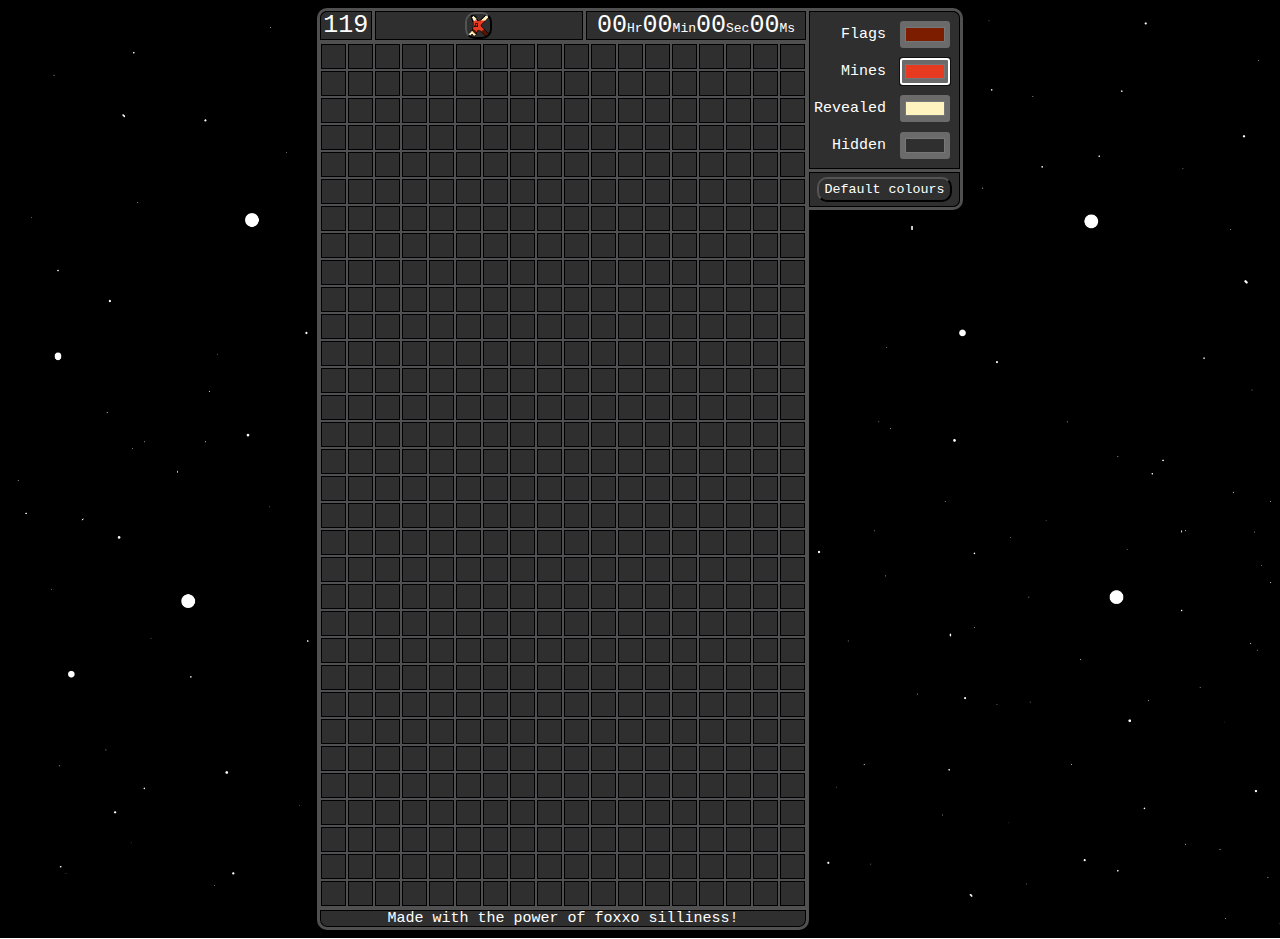
==== minesweeper/index.html @ 4b39a1a1 "Update index.html" ====
<!DOCTYPE html>
<head>
  <meta name="viewport" content="height=97vh, initial-scale=1.0" />
  <link rel="icon" type="image/png" sizes="32x32" href="favicon-32.png" />
  <link rel="icon" type="image/png" sizes="16x16" href="favicon-16.png" />
  <link rel="icon" type="image/png" sizes="192x192" href="favicon-192.png" />
  <link
    rel="apple-touch-icon"
    type="image/png"
    sizes="180x180"
    href="apple-touch-icon-180.png"
  />
  <link
    rel="apple-touch-icon"
    type="image/png"
    sizes="167x167"
    href="apple-touch-icon-167.png"
  />
  <title>Minesweeper - Kep Edition</title>
  <script
    src="./mines.js"
    type="text/javascript"
    charset="utf-8"
    defer
  ></script>
  <script
    src="./colours.js"
    type="text/javascript"
    charset="utf-8"
    defer
  ></script>
  <style>
    row {
      display: block;
    }
    cell {
      width: 27px;
      height: 27px;
      display: inline-block;
      border: 1px solid #505052;
      vertical-align: top;
      box-sizing: border-box;
      text-align: center;
      font-family: monospace;
      font-size: 13pt;
      font-weight: 600;
      line-height: 26px;
      box-shadow: 0px 0px 0px 1px black inset;
    }
    .flag {
      background: #7c1d00;
      box-shadow: inset 0 0 0 1px black, inset 0 0 0 3px rgba(0, 0, 0, 0.2);
    }
    .revealed {
      background: #fff3c0;
      color: #370d00;
      box-shadow: inset 0 0 0 1px black, inset 0 0 0 3px rgba(0, 0, 0, 0.2);
    }
    .unflagged-mine {
      background: #e63a21;
      box-shadow: inset 0 0 0 1px black, inset 0 0 0 3px rgba(0, 0, 0, 0.3);
    }
  </style>
</head>
<body>
  <div class="main-container">
    <div class="gamefield_container">
      <div class="gamefield">
        <div class="info-utils">
          <div id="flags">
            <span id="num_flags"></span>
          </div>
          <div id="middle-space">
            <button id="reset"></button>
          </div>
          <div id="time">
            <span class="digit" id="hr">00</span>
            <span class="txt">Hr</span>
            <span class="digit" id="min">00</span>
            <span class="txt">Min</span>
            <span class="digit" id="sec">00</span>
            <span class="txt">Sec</span>
            <span class="digit" id="ms">00</span>
            <span class="txt">Ms</span>
          </div>
        </div>
      </div>
      <div id="message"><p1>Made with the power of foxxo silliness!</p1></div>
    </div>
    <div class="colours">
      <div class="colour-pickers">
        <div id="flag-picker">
          Flags <input type="color" id="flag_colour" value="#7c1d00" />
        </div>
        <div id="mine-picker">
          Mines <input type="color" id="mine_colour" value="#e63a21" />
        </div>
        <div id="revealed-picker">
          Revealed
          <input type="color" id="revealed_colour" value="#fff3c0" />
        </div>
        <div id="unrevealed-picker">
          Hidden
          <input type="color" id="unrevealed_colour" value="#2f2f2f" />
        </div>
      </div>
      <div id="default">
        <button onclick="defaultColours()" id="default-colours">
          Default colours
        </button>
      </div>
    </div>
  </div>
  <div id="stats" class="modal">
    <div class="modal-content">
      <span class="close">&times;</span>
      <p id="end-time"></p>
      <p id="click-efficiency"></p>
    </div>
  </div>
  <style>
    body {
      background-image: url("./space.png");
      background-size: cover;
    }
    .main-container {
      display: flex;
      flex-direction: row;
      justify-content: center;
    }
    .gamefield_container {
      display: flex;
      flex-direction: column;
    }
    .gamefield {
      border: 3px solid #505050;
      background: #2f2f2f;
      user-select: none;
      display: inline-block;
      -webkit-border-radius: 10px 0px 0px 0px;
      -moz-border-radius: 10px 0px 0px 0px;
      border-radius: 10px 0px 0px 0px;
    }
    .colours {
      display: flex;
      flex-direction: column;
      justify-content: center;
      width: auto;
      height: fit-content;
      background-color: #2f2f2f;
      border-bottom: 3px solid #505050;
      border-top: 3px solid #505050;
      border-right: 3px solid #505050;
      -webkit-border-radius: 0px 10px 10px 0px;
      -moz-border-radius: 0px 10px 10px 0px;
      border-radius: 0px 10px 10px 0px;
    }
    .colour-pickers {
      box-shadow: 0px 0px 0px 1px black inset;
      display: flex;
      flex-direction: column;
      align-items: end;
      align-content: space-evenly;
      padding: 5px;
      color: #ffffff;
      font-family: monospace;
      font-size: 15px;
      -webkit-border-radius: 0px 7px 0px 0px;
      -moz-border-radius: 0px 7px 0px 0px;
      border-radius: 0px 7px 0px 0px;
    }

    input[type="color"] {
      color-scheme: dark;
      cursor: pointer;
      margin: 5px;
      vertical-align: sub;
    }

    .info-utils {
      display: flex;
      justify-content: center;
      align-items: center;
      color: #ffffff;
    }
    #time {
      min-width: 210px;
      width: 40%;
      display: flex;
      justify-content: center;
      align-items: baseline;
      padding-left: 5px;
      padding-right: 5px;
      background-color: #2f2f2f;
      border-left: 3px solid #505050;
      border-bottom: 3px solid #505050;
      box-shadow: 0px 0px 0px 1px black inset;
    }
    .txt {
      font-family: monospace;
    }
    .digit {
      font-family: monospace;
      font-size: 25px;
    }
    #flags {
      min-width: 40px;
      width: 10%;
      display: flex;
      justify-content: center;
      align-items: center;
      background-color: #2f2f2f;
      border-bottom: 3px solid #505050;
      padding-left: 5px;
      padding-right: 5px;
      box-shadow: 0px 0px 0px 1px black inset;
      -webkit-border-top-left-radius: 7px;
      -moz-border-top-left-radius: 7px;
      border-top-left-radius: 7px;
    }
    #num_flags {
      font-family: monospace;
      font-size: 25px;
    }
    #middle-space {
      min-width: 31px;
      width: 50%;
      display: flex;
      justify-content: center;
      justify-content: space-evenly;
      align-items: center;
      background-color: #2f2f2f;
      border-left: 3px solid #505050;
      border-bottom: 3px solid #505050;
      box-shadow: 0px 0px 0px 1px black inset;
    }
    #default {
      box-shadow: 0px 0px 0px 1px black inset;
      display: flex;
      border-top: 3px solid #505050;
      justify-content: center;
      -webkit-border-radius: 0px 0px 7px 0px;
      -moz-border-radius: 0px 0px 7px 0px;
      border-radius: 0px 0px 7px 0px;
    }
    #default-colours {
      background-color: #2f2f2f;
      color: #ffffff;
      font-family: monospace;
      padding-top: 3px;
      padding-bottom: 3px;
      cursor: pointer;
      margin: 5px;
      border-radius: 10px;
    }
    #default-colours:hover {
      background-color: #424242;
    }
    #reset {
      height: 27px;
      width: 27px;
      background: url(favicon-32.png);
      background-repeat: no-repeat;
      background-size: contain;
      cursor: pointer;
      margin-top: 1px;
      margin-bottom: 1px;
      border-radius: 10px;
    }
    #reset:hover {
      background-color: #424242;
    }
    #message {
      width: auto;
      color: #ffffff;
      font-family: monospace;
      font-size: 15px;
      box-shadow: 0px 0px 0px 1px black inset;
      border: 3px solid #505050;
      border-top: none;
      background-color: #2f2f2f;
      text-align: center;
      -webkit-border-radius: 0px 0px 10px 10px;
      -moz-border-radius: 0px 0px 10px 10px;
      border-radius: 0px 0px 10px 10px;
    }
    .modal {
      display: none;
      position: fixed;
      z-index: 1;
      left: 0;
      top: 0;
      width: 100%;
      height: 100%;
      background-color: rgb(0, 0, 0);
      background-color: rgba(0, 0, 0, 0.4);
    }
    .modal-content {
      background-color: #414141;
      color: #fff3c0;
      margin: 20% auto;
      padding: 20px;
      border: 1px solid #ffffff;
      width: 30%;
      font-family: monospace;
      font-size: 25px;
    }
    .close {
      color: #ffffff;
      float: right;
      font-size: 28px;
      font-weight: bold;
    }
    .close:hover,
    .close:focus {
      color: black;
      text-decoration: none;
      cursor: pointer;
    }
  </style>
</body>
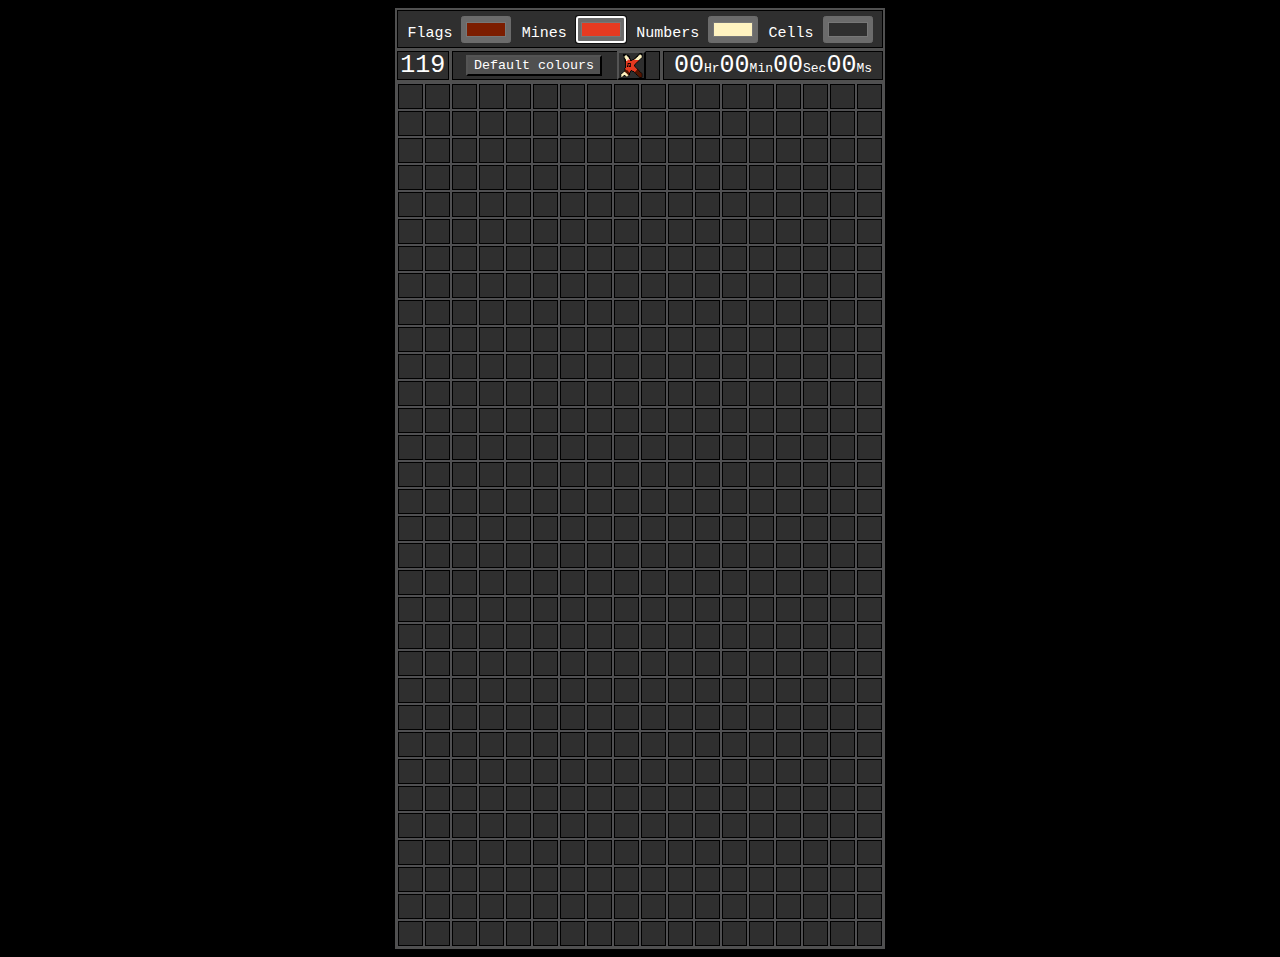
==== commit 1b56e9d0: "Add files via upload" ====
--- a/minesweeper/index.html
+++ b/minesweeper/index.html
@@ -1,6 +1,5 @@
 <!DOCTYPE html>
 <head>
-  <meta name="viewport" content="height=97vh, initial-scale=1.0" />
   <link rel="icon" type="image/png" sizes="32x32" href="favicon-32.png" />
   <link rel="icon" type="image/png" sizes="16x16" href="favicon-16.png" />
   <link rel="icon" type="image/png" sizes="192x192" href="favicon-192.png" />
@@ -47,6 +46,9 @@
       line-height: 26px;
       box-shadow: 0px 0px 0px 1px black inset;
     }
+    .gamefield {
+      background: #2f2f2f;
+    }
     .flag {
       background: #7c1d00;
       box-shadow: inset 0 0 0 1px black, inset 0 0 0 3px rgba(0, 0, 0, 0.2);
@@ -63,31 +65,8 @@
   </style>
 </head>
 <body>
-  <div class="main-container">
-    <div class="gamefield_container">
-      <div class="gamefield">
-        <div class="info-utils">
-          <div id="flags">
-            <span id="num_flags"></span>
-          </div>
-          <div id="middle-space">
-            <button id="reset"></button>
-          </div>
-          <div id="time">
-            <span class="digit" id="hr">00</span>
-            <span class="txt">Hr</span>
-            <span class="digit" id="min">00</span>
-            <span class="txt">Min</span>
-            <span class="digit" id="sec">00</span>
-            <span class="txt">Sec</span>
-            <span class="digit" id="ms">00</span>
-            <span class="txt">Ms</span>
-          </div>
-        </div>
-      </div>
-      <div id="message"><p1>Made with the power of foxxo silliness!</p1></div>
-    </div>
-    <div class="colours">
+  <div class="gamefield_container">
+    <div class="gamefield">
       <div class="colour-pickers">
         <div id="flag-picker">
           Flags <input type="color" id="flag_colour" value="#7c1d00" />
@@ -96,18 +75,34 @@
           Mines <input type="color" id="mine_colour" value="#e63a21" />
         </div>
         <div id="revealed-picker">
-          Revealed
+          Numbers
           <input type="color" id="revealed_colour" value="#fff3c0" />
         </div>
         <div id="unrevealed-picker">
-          Hidden
+          Cells
           <input type="color" id="unrevealed_colour" value="#2f2f2f" />
         </div>
       </div>
-      <div id="default">
-        <button onclick="defaultColours()" id="default-colours">
-          Default colours
-        </button>
+      <div class="info-utils">
+        <div id="flags">
+          <span id="num_flags"></span>
+        </div>
+        <div id="middle-space">
+          <button onclick="defaultColours()" id="default-colours">
+            Default colours
+          </button>
+          <button onclick="reset_game()" id="reset"></button>
+        </div>
+        <div id="time">
+          <span class="digit" id="hr">00</span>
+          <span class="txt">Hr</span>
+          <span class="digit" id="min">00</span>
+          <span class="txt">Min</span>
+          <span class="digit" id="sec">00</span>
+          <span class="txt">Sec</span>
+          <span class="digit" id="ms">00</span>
+          <span class="txt">Ms</span>
+        </div>
       </div>
     </div>
   </div>
@@ -120,61 +115,35 @@
   </div>
   <style>
     body {
-      background-image: url("./space.png");
-      background-size: cover;
-    }
-    .main-container {
-      display: flex;
-      flex-direction: row;
-      justify-content: center;
+      background-color: #000000;
     }
     .gamefield_container {
       display: flex;
+      justify-content: center;
+      align-items: center;
       flex-direction: column;
     }
     .gamefield {
-      border: 3px solid #505050;
-      background: #2f2f2f;
-      user-select: none;
+      border: 2px solid #505050;
       display: inline-block;
-      -webkit-border-radius: 10px 0px 0px 0px;
-      -moz-border-radius: 10px 0px 0px 0px;
-      border-radius: 10px 0px 0px 0px;
-    }
-    .colours {
-      display: flex;
-      flex-direction: column;
-      justify-content: center;
+    }
+    .colour-pickers {
+      height: 38px;
       width: auto;
-      height: fit-content;
-      background-color: #2f2f2f;
-      border-bottom: 3px solid #505050;
-      border-top: 3px solid #505050;
-      border-right: 3px solid #505050;
-      -webkit-border-radius: 0px 10px 10px 0px;
-      -moz-border-radius: 0px 10px 10px 0px;
-      border-radius: 0px 10px 10px 0px;
-    }
-    .colour-pickers {
-      box-shadow: 0px 0px 0px 1px black inset;
-      display: flex;
-      flex-direction: column;
-      align-items: end;
-      align-content: space-evenly;
-      padding: 5px;
+      display: flex;
+      justify-content: center;
+      justify-content: space-evenly;
+      align-items: center;
+      background-color: #2f2f2f;
+      border-bottom: 3px solid #505050;
+      box-shadow: 0px 0px 0px 1px black inset;
       color: #ffffff;
       font-family: monospace;
       font-size: 15px;
-      -webkit-border-radius: 0px 7px 0px 0px;
-      -moz-border-radius: 0px 7px 0px 0px;
-      border-radius: 0px 7px 0px 0px;
     }
 
     input[type="color"] {
       color-scheme: dark;
-      cursor: pointer;
-      margin: 5px;
-      vertical-align: sub;
     }
 
     .info-utils {
@@ -214,9 +183,6 @@
       padding-left: 5px;
       padding-right: 5px;
       box-shadow: 0px 0px 0px 1px black inset;
-      -webkit-border-top-left-radius: 7px;
-      -moz-border-top-left-radius: 7px;
-      border-top-left-radius: 7px;
     }
     #num_flags {
       font-family: monospace;
@@ -234,55 +200,17 @@
       border-bottom: 3px solid #505050;
       box-shadow: 0px 0px 0px 1px black inset;
     }
-    #default {
-      box-shadow: 0px 0px 0px 1px black inset;
-      display: flex;
-      border-top: 3px solid #505050;
-      justify-content: center;
-      -webkit-border-radius: 0px 0px 7px 0px;
-      -moz-border-radius: 0px 0px 7px 0px;
-      border-radius: 0px 0px 7px 0px;
-    }
     #default-colours {
-      background-color: #2f2f2f;
-      color: #ffffff;
-      font-family: monospace;
-      padding-top: 3px;
-      padding-bottom: 3px;
-      cursor: pointer;
-      margin: 5px;
-      border-radius: 10px;
-    }
-    #default-colours:hover {
-      background-color: #424242;
+      background-color: #505050;
+      color: #ffffff;
+      font-family: monospace;
     }
     #reset {
-      height: 27px;
-      width: 27px;
+      height: 29px;
+      width: 29px;
       background: url(favicon-32.png);
       background-repeat: no-repeat;
       background-size: contain;
-      cursor: pointer;
-      margin-top: 1px;
-      margin-bottom: 1px;
-      border-radius: 10px;
-    }
-    #reset:hover {
-      background-color: #424242;
-    }
-    #message {
-      width: auto;
-      color: #ffffff;
-      font-family: monospace;
-      font-size: 15px;
-      box-shadow: 0px 0px 0px 1px black inset;
-      border: 3px solid #505050;
-      border-top: none;
-      background-color: #2f2f2f;
-      text-align: center;
-      -webkit-border-radius: 0px 0px 10px 10px;
-      -moz-border-radius: 0px 0px 10px 10px;
-      border-radius: 0px 0px 10px 10px;
     }
     .modal {
       display: none;
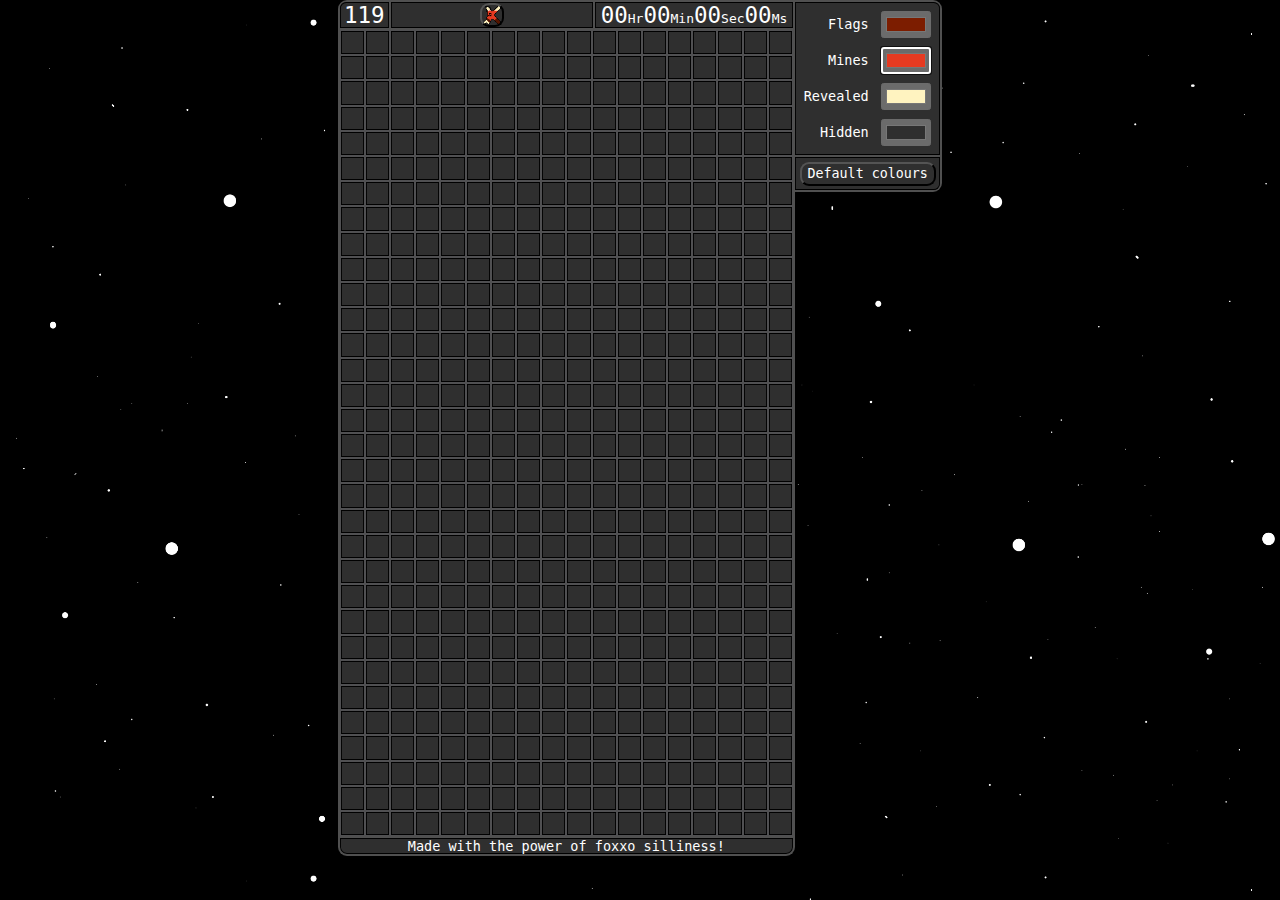
==== commit 11bb1fa3: "Add files via upload" ====
--- a/minesweeper/index.html
+++ b/minesweeper/index.html
@@ -1,5 +1,6 @@
 <!DOCTYPE html>
 <head>
+  <meta name="viewport" content="height=97vh, initial-scale=1.0" />
   <link rel="icon" type="image/png" sizes="32x32" href="favicon-32.png" />
   <link rel="icon" type="image/png" sizes="16x16" href="favicon-16.png" />
   <link rel="icon" type="image/png" sizes="192x192" href="favicon-192.png" />
@@ -33,40 +34,60 @@
       display: block;
     }
     cell {
-      width: 27px;
-      height: 27px;
+      width: 2.8vh;
+      height: 2.8vh;
       display: inline-block;
-      border: 1px solid #505052;
+      border: 0.1vh solid #505052;
       vertical-align: top;
       box-sizing: border-box;
       text-align: center;
       font-family: monospace;
       font-size: 13pt;
       font-weight: 600;
-      line-height: 26px;
-      box-shadow: 0px 0px 0px 1px black inset;
-    }
-    .gamefield {
-      background: #2f2f2f;
+      line-height: 2.6vh;
+      box-shadow: 0vh 0vh 0vh 0.1vh black inset;
     }
     .flag {
       background: #7c1d00;
-      box-shadow: inset 0 0 0 1px black, inset 0 0 0 3px rgba(0, 0, 0, 0.2);
+      box-shadow: inset 0 0 0 0.1vh black, inset 0 0 0 0.3vh rgba(0, 0, 0, 0.2);
     }
     .revealed {
       background: #fff3c0;
       color: #370d00;
-      box-shadow: inset 0 0 0 1px black, inset 0 0 0 3px rgba(0, 0, 0, 0.2);
+      box-shadow: inset 0 0 0 0.1vh black, inset 0 0 0 0.3vh rgba(0, 0, 0, 0.2);
     }
     .unflagged-mine {
       background: #e63a21;
-      box-shadow: inset 0 0 0 1px black, inset 0 0 0 3px rgba(0, 0, 0, 0.3);
+      box-shadow: inset 0 0 0 0.1vh black, inset 0 0 0 0.3vh rgba(0, 0, 0, 0.3);
     }
   </style>
 </head>
 <body>
-  <div class="gamefield_container">
-    <div class="gamefield">
+  <div class="main-container">
+    <div class="gamefield_container">
+      <div class="gamefield">
+        <div class="info-utils">
+          <div id="flags">
+            <span id="num_flags"></span>
+          </div>
+          <div id="middle-space">
+            <button id="reset"></button>
+          </div>
+          <div id="time">
+            <span class="digit" id="hr">00</span>
+            <span class="txt">Hr</span>
+            <span class="digit" id="min">00</span>
+            <span class="txt">Min</span>
+            <span class="digit" id="sec">00</span>
+            <span class="txt">Sec</span>
+            <span class="digit" id="ms">00</span>
+            <span class="txt">Ms</span>
+          </div>
+        </div>
+      </div>
+      <div id="message"><p1>Made with the power of foxxo silliness!</p1></div>
+    </div>
+    <div class="colours">
       <div class="colour-pickers">
         <div id="flag-picker">
           Flags <input type="color" id="flag_colour" value="#7c1d00" />
@@ -75,34 +96,18 @@
           Mines <input type="color" id="mine_colour" value="#e63a21" />
         </div>
         <div id="revealed-picker">
-          Numbers
+          Revealed
           <input type="color" id="revealed_colour" value="#fff3c0" />
         </div>
         <div id="unrevealed-picker">
-          Cells
+          Hidden
           <input type="color" id="unrevealed_colour" value="#2f2f2f" />
         </div>
       </div>
-      <div class="info-utils">
-        <div id="flags">
-          <span id="num_flags"></span>
-        </div>
-        <div id="middle-space">
-          <button onclick="defaultColours()" id="default-colours">
-            Default colours
-          </button>
-          <button onclick="reset_game()" id="reset"></button>
-        </div>
-        <div id="time">
-          <span class="digit" id="hr">00</span>
-          <span class="txt">Hr</span>
-          <span class="digit" id="min">00</span>
-          <span class="txt">Min</span>
-          <span class="digit" id="sec">00</span>
-          <span class="txt">Sec</span>
-          <span class="digit" id="ms">00</span>
-          <span class="txt">Ms</span>
-        </div>
+      <div id="default">
+        <button onclick="defaultColours()" id="default-colours">
+          Default colours
+        </button>
       </div>
     </div>
   </div>
@@ -115,35 +120,65 @@
   </div>
   <style>
     body {
-      background-color: #000000;
+      width: 100%;
+      height: 100%;
+      overflow: hidden;
+      margin: 0;
+      background-image: url("./space.png");
+      background-size: cover;
+    }
+    .main-container {
+      display: flex;
+      flex-direction: row;
+      justify-content: center;
     }
     .gamefield_container {
       display: flex;
-      justify-content: center;
-      align-items: center;
       flex-direction: column;
     }
     .gamefield {
-      border: 2px solid #505050;
+      border: 0.3vh solid #505050;
+      background: #2f2f2f;
+      user-select: none;
       display: inline-block;
+      -webkit-border-radius: 1vh 0vh 0vh 0vh;
+      -moz-border-radius: 1vh 0vh 0vh 0vh;
+      border-radius: 1vh 0vh 0vh 0vh;
+    }
+    .colours {
+      display: flex;
+      flex-direction: column;
+      justify-content: center;
+      width: auto;
+      height: fit-content;
+      background-color: #2f2f2f;
+      border-bottom: 0.3vh solid #505050;
+      border-top: 0.3vh solid #505050;
+      border-right: 0.3vh solid #505050;
+      -webkit-border-radius: 0vh 1vh 1vh 0vh;
+      -moz-border-radius: 0vh 1vh 1vh 0vh;
+      border-radius: 0vh 1vh 1vh 0vh;
     }
     .colour-pickers {
-      height: 38px;
-      width: auto;
-      display: flex;
-      justify-content: center;
-      justify-content: space-evenly;
-      align-items: center;
-      background-color: #2f2f2f;
-      border-bottom: 3px solid #505050;
-      box-shadow: 0px 0px 0px 1px black inset;
-      color: #ffffff;
-      font-family: monospace;
-      font-size: 15px;
+      box-shadow: 0vh 0vh 0vh 0.1vh black inset;
+      display: flex;
+      flex-direction: column;
+      align-items: end;
+      align-content: space-evenly;
+      padding: 0.5vh;
+      color: #ffffff;
+      font-family: monospace;
+      font-size: 1.5vh;
+      -webkit-border-radius: 0vh 0.7vh 0vh 0vh;
+      -moz-border-radius: 0vh 0.7vh 0vh 0vh;
+      border-radius: 0vh 0.7vh 0vh 0vh;
     }
 
     input[type="color"] {
       color-scheme: dark;
+      cursor: pointer;
+      margin: 0.5vh;
+      vertical-align: sub;
     }
 
     .info-utils {
@@ -153,64 +188,105 @@
       color: #ffffff;
     }
     #time {
-      min-width: 210px;
+      min-width: 21vh;
       width: 40%;
       display: flex;
       justify-content: center;
       align-items: baseline;
-      padding-left: 5px;
-      padding-right: 5px;
-      background-color: #2f2f2f;
-      border-left: 3px solid #505050;
-      border-bottom: 3px solid #505050;
-      box-shadow: 0px 0px 0px 1px black inset;
+      padding-left: 0.5vh;
+      padding-right: 0.5vh;
+      background-color: #2f2f2f;
+      border-left: 0.3vh solid #505050;
+      border-bottom: 0.3vh solid #505050;
+      box-shadow: 0vh 0vh 0vh 0.1vh black inset;
     }
     .txt {
       font-family: monospace;
     }
     .digit {
       font-family: monospace;
-      font-size: 25px;
+      font-size: 2.5vh;
     }
     #flags {
-      min-width: 40px;
+      min-width: 4vh;
       width: 10%;
       display: flex;
       justify-content: center;
       align-items: center;
       background-color: #2f2f2f;
-      border-bottom: 3px solid #505050;
-      padding-left: 5px;
-      padding-right: 5px;
-      box-shadow: 0px 0px 0px 1px black inset;
+      border-bottom: 0.3vh solid #505050;
+      padding-left: 0.5vh;
+      padding-right: 0.5vh;
+      box-shadow: 0vh 0vh 0vh 0.1vh black inset;
+      -webkit-border-top-left-radius: 0.7vh;
+      -moz-border-top-left-radius: 0.7vh;
+      border-top-left-radius: 0.7vh;
     }
     #num_flags {
       font-family: monospace;
-      font-size: 25px;
+      font-size: 2.5vh;
     }
     #middle-space {
-      min-width: 31px;
+      min-width: 3.1vh;
       width: 50%;
       display: flex;
       justify-content: center;
       justify-content: space-evenly;
       align-items: center;
       background-color: #2f2f2f;
-      border-left: 3px solid #505050;
-      border-bottom: 3px solid #505050;
-      box-shadow: 0px 0px 0px 1px black inset;
+      border-left: 0.3vh solid #505050;
+      border-bottom: 0.3vh solid #505050;
+      box-shadow: 0vh 0vh 0vh 0.1vh black inset;
+    }
+    #default {
+      box-shadow: 0vh 0vh 0vh 0.1vh black inset;
+      display: flex;
+      border-top: 0.3vh solid #505050;
+      justify-content: center;
+      -webkit-border-radius: 0vh 0vh 0.7vh 0vh;
+      -moz-border-radius: 0vh 0vh 0.7vh 0vh;
+      border-radius: 0vh 0vh 0.7vh 0vh;
     }
     #default-colours {
-      background-color: #505050;
-      color: #ffffff;
-      font-family: monospace;
+      background-color: #2f2f2f;
+      color: #ffffff;
+      font-family: monospace;
+      padding-top: 0.3vh;
+      padding-bottom: 0.3vh;
+      cursor: pointer;
+      margin: 0.5vh;
+      border-radius: 1vh;
+    }
+    #default-colours:hover {
+      background-color: #424242;
     }
     #reset {
-      height: 29px;
-      width: 29px;
+      height: 2.7vh;
+      width: 2.7vh;
       background: url(favicon-32.png);
       background-repeat: no-repeat;
       background-size: contain;
+      cursor: pointer;
+      margin-top: 0.1vh;
+      margin-bottom: 0.1vh;
+      border-radius: 1vh;
+    }
+    #reset:hover {
+      background-color: #424242;
+    }
+    #message {
+      width: auto;
+      color: #ffffff;
+      font-family: monospace;
+      font-size: 1.5vh;
+      box-shadow: 0vh 0vh 0vh 0.1vh black inset;
+      border: 0.3vh solid #505050;
+      border-top: none;
+      background-color: #2f2f2f;
+      text-align: center;
+      -webkit-border-radius: 0vh 0vh 1vh 1vh;
+      -moz-border-radius: 0vh 0vh 1vh 1vh;
+      border-radius: 0vh 0vh 1vh 1vh;
     }
     .modal {
       display: none;
@@ -227,16 +303,16 @@
       background-color: #414141;
       color: #fff3c0;
       margin: 20% auto;
-      padding: 20px;
-      border: 1px solid #ffffff;
+      padding: 2vh;
+      border: 0.1vh solid #ffffff;
       width: 30%;
       font-family: monospace;
-      font-size: 25px;
+      font-size: 2.5vh;
     }
     .close {
       color: #ffffff;
       float: right;
-      font-size: 28px;
+      font-size: 2.8vh;
       font-weight: bold;
     }
     .close:hover,
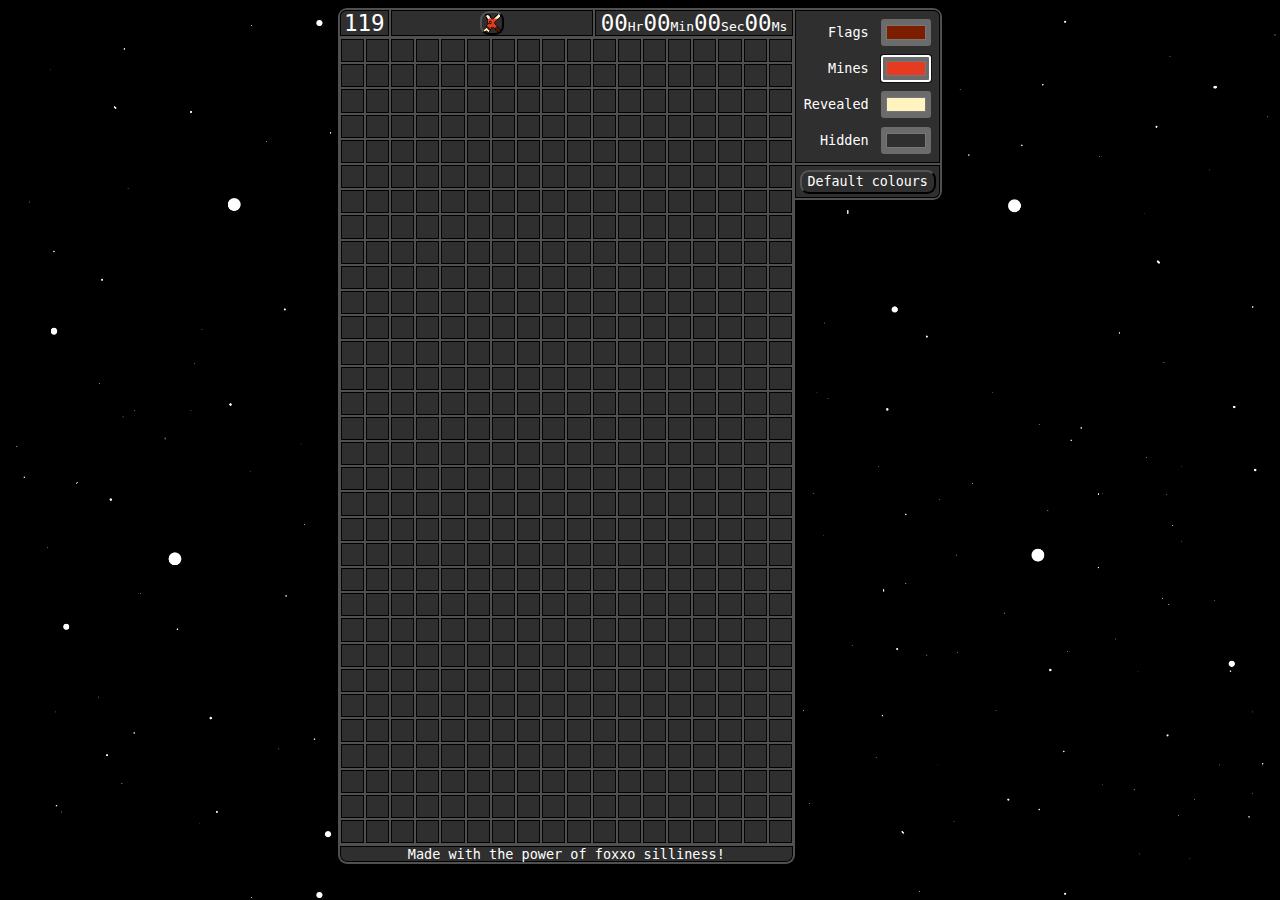
==== commit 763d70c0: "Add files via upload" ====
--- a/minesweeper/index.html
+++ b/minesweeper/index.html
@@ -1,6 +1,6 @@
 <!DOCTYPE html>
 <head>
-  <meta name="viewport" content="height=97vh, initial-scale=1.0" />
+  <meta name="viewport" content="height=97vmin, initial-scale=1.0" />
   <link rel="icon" type="image/png" sizes="32x32" href="favicon-32.png" />
   <link rel="icon" type="image/png" sizes="16x16" href="favicon-16.png" />
   <link rel="icon" type="image/png" sizes="192x192" href="favicon-192.png" />
@@ -34,31 +34,34 @@
       display: block;
     }
     cell {
-      width: 2.8vh;
-      height: 2.8vh;
+      width: 2.8vmin;
+      height: 2.8vmin;
       display: inline-block;
-      border: 0.1vh solid #505052;
+      border: 0.1vmin solid #505052;
       vertical-align: top;
       box-sizing: border-box;
       text-align: center;
       font-family: monospace;
       font-size: 13pt;
       font-weight: 600;
-      line-height: 2.6vh;
-      box-shadow: 0vh 0vh 0vh 0.1vh black inset;
+      line-height: 2.6vmin;
+      box-shadow: 0vmin 0vmin 0vmin 0.1vmin black inset;
     }
     .flag {
       background: #7c1d00;
-      box-shadow: inset 0 0 0 0.1vh black, inset 0 0 0 0.3vh rgba(0, 0, 0, 0.2);
+      box-shadow: inset 0 0 0 0.1vmin black,
+        inset 0 0 0 0.3vmin rgba(0, 0, 0, 0.2);
     }
     .revealed {
       background: #fff3c0;
       color: #370d00;
-      box-shadow: inset 0 0 0 0.1vh black, inset 0 0 0 0.3vh rgba(0, 0, 0, 0.2);
+      box-shadow: inset 0 0 0 0.1vmin black,
+        inset 0 0 0 0.3vmin rgba(0, 0, 0, 0.2);
     }
     .unflagged-mine {
       background: #e63a21;
-      box-shadow: inset 0 0 0 0.1vh black, inset 0 0 0 0.3vh rgba(0, 0, 0, 0.3);
+      box-shadow: inset 0 0 0 0.1vmin black,
+        inset 0 0 0 0.3vmin rgba(0, 0, 0, 0.3);
     }
   </style>
 </head>
@@ -120,10 +123,6 @@
   </div>
   <style>
     body {
-      width: 100%;
-      height: 100%;
-      overflow: hidden;
-      margin: 0;
       background-image: url("./space.png");
       background-size: cover;
     }
@@ -131,19 +130,20 @@
       display: flex;
       flex-direction: row;
       justify-content: center;
+      align-content: center;
     }
     .gamefield_container {
       display: flex;
       flex-direction: column;
     }
     .gamefield {
-      border: 0.3vh solid #505050;
+      border: 0.3vmin solid #505050;
       background: #2f2f2f;
       user-select: none;
       display: inline-block;
-      -webkit-border-radius: 1vh 0vh 0vh 0vh;
-      -moz-border-radius: 1vh 0vh 0vh 0vh;
-      border-radius: 1vh 0vh 0vh 0vh;
+      -webkit-border-radius: 1vmin 0vmin 0vmin 0vmin;
+      -moz-border-radius: 1vmin 0vmin 0vmin 0vmin;
+      border-radius: 1vmin 0vmin 0vmin 0vmin;
     }
     .colours {
       display: flex;
@@ -152,32 +152,32 @@
       width: auto;
       height: fit-content;
       background-color: #2f2f2f;
-      border-bottom: 0.3vh solid #505050;
-      border-top: 0.3vh solid #505050;
-      border-right: 0.3vh solid #505050;
-      -webkit-border-radius: 0vh 1vh 1vh 0vh;
-      -moz-border-radius: 0vh 1vh 1vh 0vh;
-      border-radius: 0vh 1vh 1vh 0vh;
+      border-bottom: 0.3vmin solid #505050;
+      border-top: 0.3vmin solid #505050;
+      border-right: 0.3vmin solid #505050;
+      -webkit-border-radius: 0vmin 1vmin 1vmin 0vmin;
+      -moz-border-radius: 0vmin 1vmin 1vmin 0vmin;
+      border-radius: 0vmin 1vmin 1vmin 0vmin;
     }
     .colour-pickers {
-      box-shadow: 0vh 0vh 0vh 0.1vh black inset;
+      box-shadow: 0vmin 0vmin 0vmin 0.1vmin black inset;
       display: flex;
       flex-direction: column;
       align-items: end;
       align-content: space-evenly;
-      padding: 0.5vh;
-      color: #ffffff;
-      font-family: monospace;
-      font-size: 1.5vh;
-      -webkit-border-radius: 0vh 0.7vh 0vh 0vh;
-      -moz-border-radius: 0vh 0.7vh 0vh 0vh;
-      border-radius: 0vh 0.7vh 0vh 0vh;
+      padding: 0.5vmin;
+      color: #ffffff;
+      font-family: monospace;
+      font-size: 1.5vmin;
+      -webkit-border-radius: 0vmin 0.7vmin 0vmin 0vmin;
+      -moz-border-radius: 0vmin 0.7vmin 0vmin 0vmin;
+      border-radius: 0vmin 0.7vmin 0vmin 0vmin;
     }
 
     input[type="color"] {
       color-scheme: dark;
       cursor: pointer;
-      margin: 0.5vh;
+      margin: 0.5vmin;
       vertical-align: sub;
     }
 
@@ -188,88 +188,88 @@
       color: #ffffff;
     }
     #time {
-      min-width: 21vh;
+      min-width: 21vmin;
       width: 40%;
       display: flex;
       justify-content: center;
       align-items: baseline;
-      padding-left: 0.5vh;
-      padding-right: 0.5vh;
-      background-color: #2f2f2f;
-      border-left: 0.3vh solid #505050;
-      border-bottom: 0.3vh solid #505050;
-      box-shadow: 0vh 0vh 0vh 0.1vh black inset;
+      padding-left: 0.5vmin;
+      padding-right: 0.5vmin;
+      background-color: #2f2f2f;
+      border-left: 0.3vmin solid #505050;
+      border-bottom: 0.3vmin solid #505050;
+      box-shadow: 0vmin 0vmin 0vmin 0.1vmin black inset;
     }
     .txt {
       font-family: monospace;
     }
     .digit {
       font-family: monospace;
-      font-size: 2.5vh;
+      font-size: 2.5vmin;
     }
     #flags {
-      min-width: 4vh;
+      min-width: 4vmin;
       width: 10%;
       display: flex;
       justify-content: center;
       align-items: center;
       background-color: #2f2f2f;
-      border-bottom: 0.3vh solid #505050;
-      padding-left: 0.5vh;
-      padding-right: 0.5vh;
-      box-shadow: 0vh 0vh 0vh 0.1vh black inset;
-      -webkit-border-top-left-radius: 0.7vh;
-      -moz-border-top-left-radius: 0.7vh;
-      border-top-left-radius: 0.7vh;
+      border-bottom: 0.3vmin solid #505050;
+      padding-left: 0.5vmin;
+      padding-right: 0.5vmin;
+      box-shadow: 0vmin 0vmin 0vmin 0.1vmin black inset;
+      -webkit-border-top-left-radius: 0.7vmin;
+      -moz-border-top-left-radius: 0.7vmin;
+      border-top-left-radius: 0.7vmin;
     }
     #num_flags {
       font-family: monospace;
-      font-size: 2.5vh;
+      font-size: 2.5vmin;
     }
     #middle-space {
-      min-width: 3.1vh;
+      min-width: 3.1vmin;
       width: 50%;
       display: flex;
       justify-content: center;
       justify-content: space-evenly;
       align-items: center;
       background-color: #2f2f2f;
-      border-left: 0.3vh solid #505050;
-      border-bottom: 0.3vh solid #505050;
-      box-shadow: 0vh 0vh 0vh 0.1vh black inset;
+      border-left: 0.3vmin solid #505050;
+      border-bottom: 0.3vmin solid #505050;
+      box-shadow: 0vmin 0vmin 0vmin 0.1vmin black inset;
     }
     #default {
-      box-shadow: 0vh 0vh 0vh 0.1vh black inset;
-      display: flex;
-      border-top: 0.3vh solid #505050;
-      justify-content: center;
-      -webkit-border-radius: 0vh 0vh 0.7vh 0vh;
-      -moz-border-radius: 0vh 0vh 0.7vh 0vh;
-      border-radius: 0vh 0vh 0.7vh 0vh;
+      box-shadow: 0vmin 0vmin 0vmin 0.1vmin black inset;
+      display: flex;
+      border-top: 0.3vmin solid #505050;
+      justify-content: center;
+      -webkit-border-radius: 0vmin 0vmin 0.7vmin 0vmin;
+      -moz-border-radius: 0vmin 0vmin 0.7vmin 0vmin;
+      border-radius: 0vmin 0vmin 0.7vmin 0vmin;
     }
     #default-colours {
       background-color: #2f2f2f;
       color: #ffffff;
       font-family: monospace;
-      padding-top: 0.3vh;
-      padding-bottom: 0.3vh;
+      padding-top: 0.3vmin;
+      padding-bottom: 0.3vmin;
       cursor: pointer;
-      margin: 0.5vh;
-      border-radius: 1vh;
+      margin: 0.5vmin;
+      border-radius: 1vmin;
     }
     #default-colours:hover {
       background-color: #424242;
     }
     #reset {
-      height: 2.7vh;
-      width: 2.7vh;
+      height: 2.7vmin;
+      width: 2.7vmin;
       background: url(favicon-32.png);
       background-repeat: no-repeat;
       background-size: contain;
       cursor: pointer;
-      margin-top: 0.1vh;
-      margin-bottom: 0.1vh;
-      border-radius: 1vh;
+      margin-top: 0.1vmin;
+      margin-bottom: 0.1vmin;
+      border-radius: 1vmin;
     }
     #reset:hover {
       background-color: #424242;
@@ -278,15 +278,15 @@
       width: auto;
       color: #ffffff;
       font-family: monospace;
-      font-size: 1.5vh;
-      box-shadow: 0vh 0vh 0vh 0.1vh black inset;
-      border: 0.3vh solid #505050;
+      font-size: 1.5vmin;
+      box-shadow: 0vmin 0vmin 0vmin 0.1vmin black inset;
+      border: 0.3vmin solid #505050;
       border-top: none;
       background-color: #2f2f2f;
       text-align: center;
-      -webkit-border-radius: 0vh 0vh 1vh 1vh;
-      -moz-border-radius: 0vh 0vh 1vh 1vh;
-      border-radius: 0vh 0vh 1vh 1vh;
+      -webkit-border-radius: 0vmin 0vmin 1vmin 1vmin;
+      -moz-border-radius: 0vmin 0vmin 1vmin 1vmin;
+      border-radius: 0vmin 0vmin 1vmin 1vmin;
     }
     .modal {
       display: none;
@@ -303,16 +303,16 @@
       background-color: #414141;
       color: #fff3c0;
       margin: 20% auto;
-      padding: 2vh;
-      border: 0.1vh solid #ffffff;
+      padding: 2vmin;
+      border: 0.1vmin solid #ffffff;
       width: 30%;
       font-family: monospace;
-      font-size: 2.5vh;
+      font-size: 2.5vmin;
     }
     .close {
       color: #ffffff;
       float: right;
-      font-size: 2.8vh;
+      font-size: 2.8vmin;
       font-weight: bold;
     }
     .close:hover,
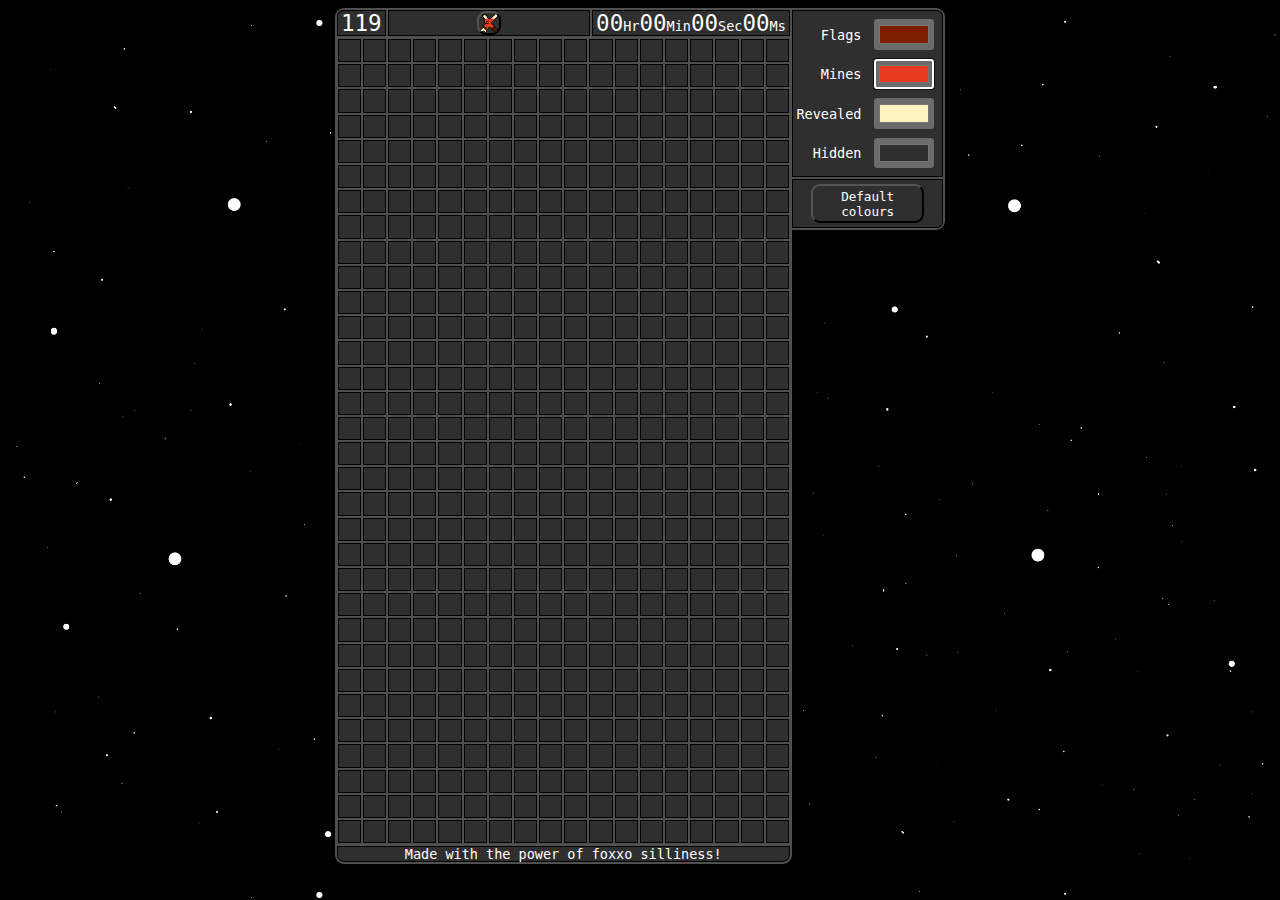
==== commit 57df85e6: "Add files via upload" ====
--- a/minesweeper/index.html
+++ b/minesweeper/index.html
@@ -42,7 +42,7 @@
       box-sizing: border-box;
       text-align: center;
       font-family: monospace;
-      font-size: 13pt;
+      font-size: 1.8vmin;
       font-weight: 600;
       line-height: 2.6vmin;
       box-shadow: 0vmin 0vmin 0vmin 0.1vmin black inset;
@@ -179,6 +179,8 @@
       cursor: pointer;
       margin: 0.5vmin;
       vertical-align: sub;
+      width: 6.7vmin;
+      height: 3.4vmin;
     }
 
     .info-utils {
@@ -202,6 +204,7 @@
     }
     .txt {
       font-family: monospace;
+      font-size: 1.5vmin;
     }
     .digit {
       font-family: monospace;
@@ -248,9 +251,12 @@
       border-radius: 0vmin 0vmin 0.7vmin 0vmin;
     }
     #default-colours {
-      background-color: #2f2f2f;
-      color: #ffffff;
-      font-family: monospace;
+      width: 12.5vmin;
+      height: fit-content;
+      background-color: #2f2f2f;
+      color: #ffffff;
+      font-family: monospace;
+      font-size: 1.4vmin;
       padding-top: 0.3vmin;
       padding-bottom: 0.3vmin;
       cursor: pointer;
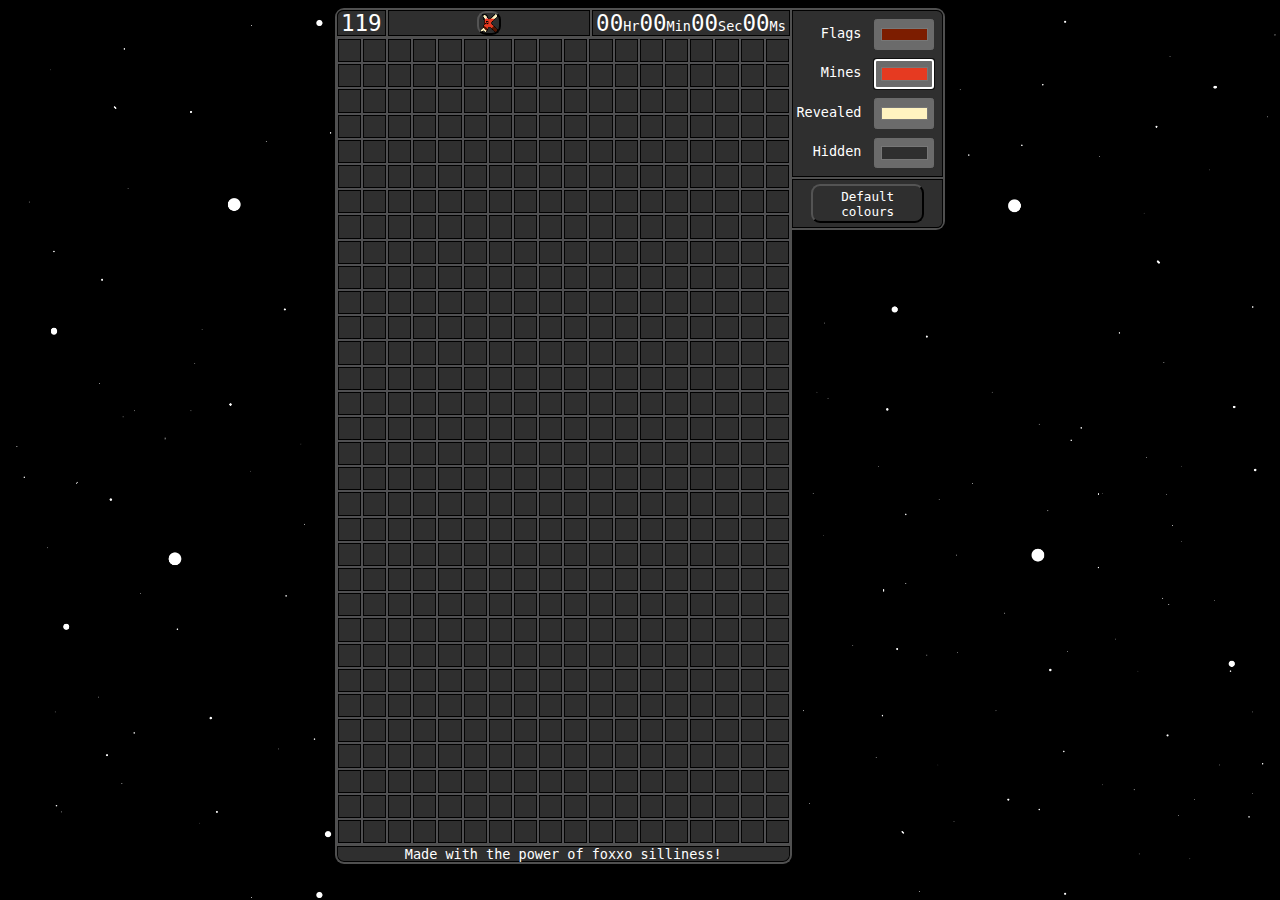
==== commit 8e3c5a20: "Add files via upload" ====
--- a/minesweeper/index.html
+++ b/minesweeper/index.html
@@ -181,6 +181,7 @@
       vertical-align: sub;
       width: 6.7vmin;
       height: 3.4vmin;
+      padding: 0.4vmin;
     }
 
     .info-utils {
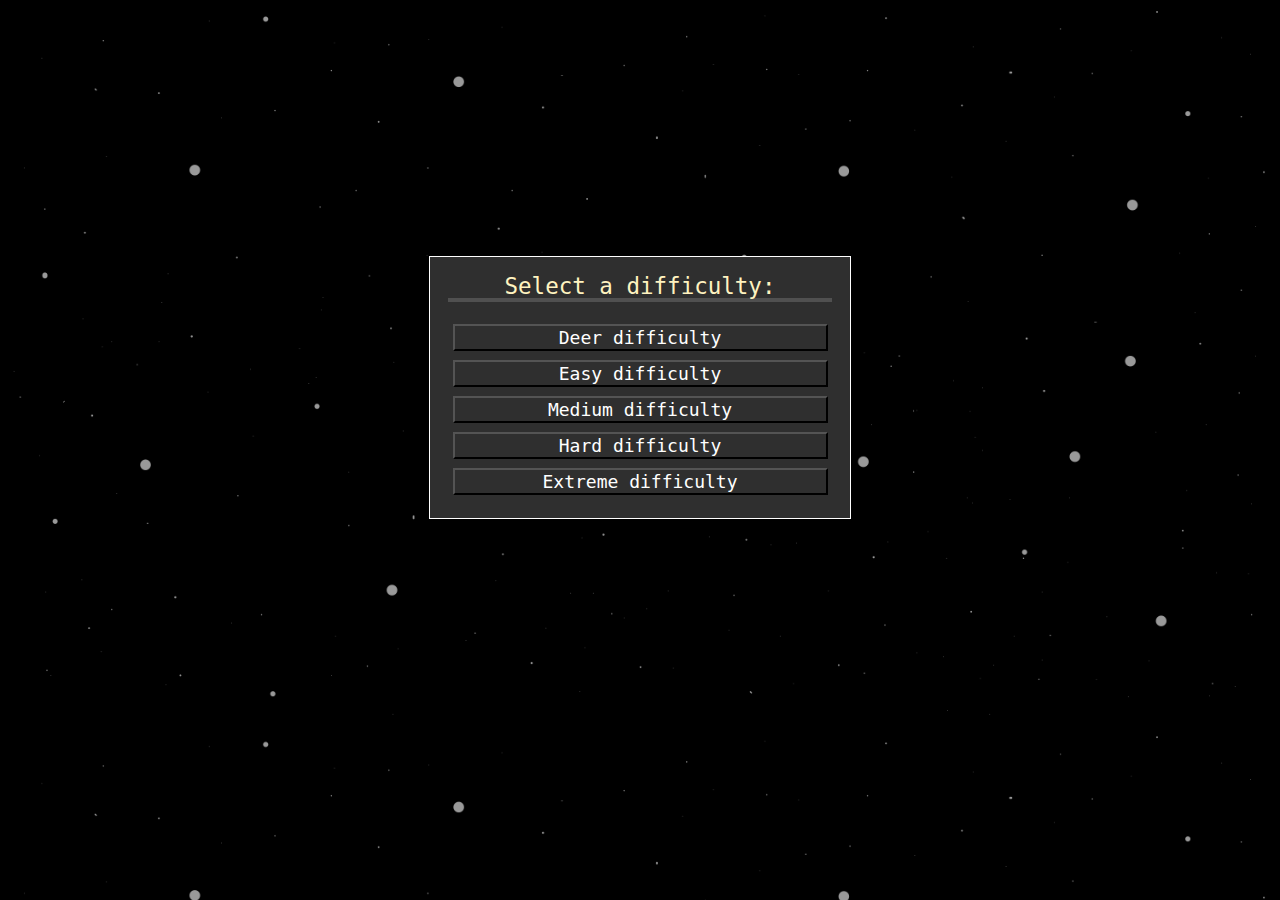
==== commit be096f72: "Add files via upload" ====
--- a/minesweeper/index.html
+++ b/minesweeper/index.html
@@ -1,6 +1,7 @@
 <!DOCTYPE html>
 <head>
-  <meta name="viewport" content="height=97vmin, initial-scale=1.0" />
+  <title>Minesweeper - Kep Edition</title>
+  <meta name="viewport" content="height=97vh, initial-scale=1.0" />
   <link rel="icon" type="image/png" sizes="32x32" href="favicon-32.png" />
   <link rel="icon" type="image/png" sizes="16x16" href="favicon-16.png" />
   <link rel="icon" type="image/png" sizes="192x192" href="favicon-192.png" />
@@ -16,7 +17,8 @@
     sizes="167x167"
     href="apple-touch-icon-167.png"
   />
-  <title>Minesweeper - Kep Edition</title>
+  <link rel="stylesheet" href="style.css" />
+  <link rel="stylesheet" href="reset.css" />
   <script
     src="./mines.js"
     type="text/javascript"
@@ -29,44 +31,9 @@
     charset="utf-8"
     defer
   ></script>
-  <style>
-    row {
-      display: block;
-    }
-    cell {
-      width: 2.8vmin;
-      height: 2.8vmin;
-      display: inline-block;
-      border: 0.1vmin solid #505052;
-      vertical-align: top;
-      box-sizing: border-box;
-      text-align: center;
-      font-family: monospace;
-      font-size: 1.8vmin;
-      font-weight: 600;
-      line-height: 2.6vmin;
-      box-shadow: 0vmin 0vmin 0vmin 0.1vmin black inset;
-    }
-    .flag {
-      background: #7c1d00;
-      box-shadow: inset 0 0 0 0.1vmin black,
-        inset 0 0 0 0.3vmin rgba(0, 0, 0, 0.2);
-    }
-    .revealed {
-      background: #fff3c0;
-      color: #370d00;
-      box-shadow: inset 0 0 0 0.1vmin black,
-        inset 0 0 0 0.3vmin rgba(0, 0, 0, 0.2);
-    }
-    .unflagged-mine {
-      background: #e63a21;
-      box-shadow: inset 0 0 0 0.1vmin black,
-        inset 0 0 0 0.3vmin rgba(0, 0, 0, 0.3);
-    }
-  </style>
 </head>
 <body>
-  <div class="main-container">
+  <div id="main-container">
     <div class="gamefield_container">
       <div class="gamefield">
         <div class="info-utils">
@@ -77,14 +44,16 @@
             <button id="reset"></button>
           </div>
           <div id="time">
-            <span class="digit" id="hr">00</span>
-            <span class="txt">Hr</span>
-            <span class="digit" id="min">00</span>
-            <span class="txt">Min</span>
-            <span class="digit" id="sec">00</span>
-            <span class="txt">Sec</span>
-            <span class="digit" id="ms">00</span>
-            <span class="txt">Ms</span>
+            <div id="time-elements">
+              <span class="digit" id="hr">00</span>
+              <span class="txt">Hr</span>
+              <span class="digit" id="min">00</span>
+              <span class="txt">Min</span>
+              <span class="digit" id="sec">00</span>
+              <span class="txt">Sec</span>
+              <span class="digit" id="ms">00</span>
+              <span class="txt">Ms</span>
+            </div>
           </div>
         </div>
       </div>
@@ -108,225 +77,25 @@
         </div>
       </div>
       <div id="default">
-        <button onclick="defaultColours()" id="default-colours">
-          Default colours
-        </button>
+        <button id="default-colours">Default colours</button>
       </div>
     </div>
   </div>
   <div id="stats" class="modal">
-    <div class="modal-content">
+    <div id="stats-content" class="modal-content">
       <span class="close">&times;</span>
       <p id="end-time"></p>
       <p id="click-efficiency"></p>
     </div>
   </div>
-  <style>
-    body {
-      background-image: url("./space.png");
-      background-size: cover;
-    }
-    .main-container {
-      display: flex;
-      flex-direction: row;
-      justify-content: center;
-      align-content: center;
-    }
-    .gamefield_container {
-      display: flex;
-      flex-direction: column;
-    }
-    .gamefield {
-      border: 0.3vmin solid #505050;
-      background: #2f2f2f;
-      user-select: none;
-      display: inline-block;
-      -webkit-border-radius: 1vmin 0vmin 0vmin 0vmin;
-      -moz-border-radius: 1vmin 0vmin 0vmin 0vmin;
-      border-radius: 1vmin 0vmin 0vmin 0vmin;
-    }
-    .colours {
-      display: flex;
-      flex-direction: column;
-      justify-content: center;
-      width: auto;
-      height: fit-content;
-      background-color: #2f2f2f;
-      border-bottom: 0.3vmin solid #505050;
-      border-top: 0.3vmin solid #505050;
-      border-right: 0.3vmin solid #505050;
-      -webkit-border-radius: 0vmin 1vmin 1vmin 0vmin;
-      -moz-border-radius: 0vmin 1vmin 1vmin 0vmin;
-      border-radius: 0vmin 1vmin 1vmin 0vmin;
-    }
-    .colour-pickers {
-      box-shadow: 0vmin 0vmin 0vmin 0.1vmin black inset;
-      display: flex;
-      flex-direction: column;
-      align-items: end;
-      align-content: space-evenly;
-      padding: 0.5vmin;
-      color: #ffffff;
-      font-family: monospace;
-      font-size: 1.5vmin;
-      -webkit-border-radius: 0vmin 0.7vmin 0vmin 0vmin;
-      -moz-border-radius: 0vmin 0.7vmin 0vmin 0vmin;
-      border-radius: 0vmin 0.7vmin 0vmin 0vmin;
-    }
-
-    input[type="color"] {
-      color-scheme: dark;
-      cursor: pointer;
-      margin: 0.5vmin;
-      vertical-align: sub;
-      width: 6.7vmin;
-      height: 3.4vmin;
-      padding: 0.4vmin;
-    }
-
-    .info-utils {
-      display: flex;
-      justify-content: center;
-      align-items: center;
-      color: #ffffff;
-    }
-    #time {
-      min-width: 21vmin;
-      width: 40%;
-      display: flex;
-      justify-content: center;
-      align-items: baseline;
-      padding-left: 0.5vmin;
-      padding-right: 0.5vmin;
-      background-color: #2f2f2f;
-      border-left: 0.3vmin solid #505050;
-      border-bottom: 0.3vmin solid #505050;
-      box-shadow: 0vmin 0vmin 0vmin 0.1vmin black inset;
-    }
-    .txt {
-      font-family: monospace;
-      font-size: 1.5vmin;
-    }
-    .digit {
-      font-family: monospace;
-      font-size: 2.5vmin;
-    }
-    #flags {
-      min-width: 4vmin;
-      width: 10%;
-      display: flex;
-      justify-content: center;
-      align-items: center;
-      background-color: #2f2f2f;
-      border-bottom: 0.3vmin solid #505050;
-      padding-left: 0.5vmin;
-      padding-right: 0.5vmin;
-      box-shadow: 0vmin 0vmin 0vmin 0.1vmin black inset;
-      -webkit-border-top-left-radius: 0.7vmin;
-      -moz-border-top-left-radius: 0.7vmin;
-      border-top-left-radius: 0.7vmin;
-    }
-    #num_flags {
-      font-family: monospace;
-      font-size: 2.5vmin;
-    }
-    #middle-space {
-      min-width: 3.1vmin;
-      width: 50%;
-      display: flex;
-      justify-content: center;
-      justify-content: space-evenly;
-      align-items: center;
-      background-color: #2f2f2f;
-      border-left: 0.3vmin solid #505050;
-      border-bottom: 0.3vmin solid #505050;
-      box-shadow: 0vmin 0vmin 0vmin 0.1vmin black inset;
-    }
-    #default {
-      box-shadow: 0vmin 0vmin 0vmin 0.1vmin black inset;
-      display: flex;
-      border-top: 0.3vmin solid #505050;
-      justify-content: center;
-      -webkit-border-radius: 0vmin 0vmin 0.7vmin 0vmin;
-      -moz-border-radius: 0vmin 0vmin 0.7vmin 0vmin;
-      border-radius: 0vmin 0vmin 0.7vmin 0vmin;
-    }
-    #default-colours {
-      width: 12.5vmin;
-      height: fit-content;
-      background-color: #2f2f2f;
-      color: #ffffff;
-      font-family: monospace;
-      font-size: 1.4vmin;
-      padding-top: 0.3vmin;
-      padding-bottom: 0.3vmin;
-      cursor: pointer;
-      margin: 0.5vmin;
-      border-radius: 1vmin;
-    }
-    #default-colours:hover {
-      background-color: #424242;
-    }
-    #reset {
-      height: 2.7vmin;
-      width: 2.7vmin;
-      background: url(favicon-32.png);
-      background-repeat: no-repeat;
-      background-size: contain;
-      cursor: pointer;
-      margin-top: 0.1vmin;
-      margin-bottom: 0.1vmin;
-      border-radius: 1vmin;
-    }
-    #reset:hover {
-      background-color: #424242;
-    }
-    #message {
-      width: auto;
-      color: #ffffff;
-      font-family: monospace;
-      font-size: 1.5vmin;
-      box-shadow: 0vmin 0vmin 0vmin 0.1vmin black inset;
-      border: 0.3vmin solid #505050;
-      border-top: none;
-      background-color: #2f2f2f;
-      text-align: center;
-      -webkit-border-radius: 0vmin 0vmin 1vmin 1vmin;
-      -moz-border-radius: 0vmin 0vmin 1vmin 1vmin;
-      border-radius: 0vmin 0vmin 1vmin 1vmin;
-    }
-    .modal {
-      display: none;
-      position: fixed;
-      z-index: 1;
-      left: 0;
-      top: 0;
-      width: 100%;
-      height: 100%;
-      background-color: rgb(0, 0, 0);
-      background-color: rgba(0, 0, 0, 0.4);
-    }
-    .modal-content {
-      background-color: #414141;
-      color: #fff3c0;
-      margin: 20% auto;
-      padding: 2vmin;
-      border: 0.1vmin solid #ffffff;
-      width: 30%;
-      font-family: monospace;
-      font-size: 2.5vmin;
-    }
-    .close {
-      color: #ffffff;
-      float: right;
-      font-size: 2.8vmin;
-      font-weight: bold;
-    }
-    .close:hover,
-    .close:focus {
-      color: black;
-      text-decoration: none;
-      cursor: pointer;
-    }
-  </style>
+  <div id="difficulties-modal" class="modal">
+    <div id="difficulties-select">
+      <p id="select-message">Select a difficulty:</p>
+      <button class="difficulty" id="deer">Deer difficulty</button>
+      <button class="difficulty" id="easy">Easy difficulty</button>
+      <button class="difficulty" id="medium">Medium difficulty</button>
+      <button class="difficulty" id="hard">Hard difficulty</button>
+      <button class="difficulty" id="extreme">Extreme difficulty</button>
+    </div>
+  </div>
 </body>
--- a/minesweeper/style.css
+++ b/minesweeper/style.css
@@ -0,0 +1,286 @@
+row {
+  display: block;
+}
+cell {
+  width: 2.8vmin;
+  height: 2.8vmin;
+  display: inline-block;
+  border: 0.1vmin solid #505052;
+  vertical-align: top;
+  box-sizing: border-box;
+  text-align: center;
+  font-family: monospace;
+  font-size: 1.8vmin;
+  font-weight: 600;
+  line-height: 2.6vmin;
+  box-shadow: 0vmin 0vmin 0vmin 0.1vmin black inset;
+}
+.flag {
+  background: #7c1d00;
+  box-shadow: inset 0 0 0 0.1vmin black, inset 0 0 0 0.3vmin rgba(0, 0, 0, 0.2);
+}
+.revealed {
+  background: #fff3c0;
+  color: #370d00;
+  box-shadow: inset 0 0 0 0.1vmin black, inset 0 0 0 0.3vmin rgba(0, 0, 0, 0.2);
+}
+.unflagged-mine {
+  background: #e63a21;
+  box-shadow: inset 0 0 0 0.1vmin black, inset 0 0 0 0.3vmin rgba(0, 0, 0, 0.3);
+}
+body {
+  background-image: url("./space.png");
+  background-size: cover;
+}
+#main-container {
+  display: none;
+  flex-direction: row;
+  align-content: center;
+  justify-content: center;
+  transform: translate(0%, 3%);
+  user-select: none;
+}
+.gamefield_container {
+  display: flex;
+  flex-direction: column;
+}
+.gamefield {
+  border: 0.3vmin solid #505050;
+  background: #2f2f2f;
+  display: flex;
+  flex-direction: column;
+  -webkit-border-radius: 1vmin 0vmin 0vmin 0vmin;
+  -moz-border-radius: 1vmin 0vmin 0vmin 0vmin;
+  border-radius: 1vmin 0vmin 0vmin 0vmin;
+}
+.colours {
+  display: flex;
+  flex-direction: column;
+  justify-content: center;
+  width: auto;
+  height: fit-content;
+  background-color: #2f2f2f;
+  border-bottom: 0.3vmin solid #505050;
+  border-top: 0.3vmin solid #505050;
+  border-right: 0.3vmin solid #505050;
+  -webkit-border-radius: 0vmin 1vmin 1vmin 0vmin;
+  -moz-border-radius: 0vmin 1vmin 1vmin 0vmin;
+  border-radius: 0vmin 1vmin 1vmin 0vmin;
+}
+.colour-pickers {
+  box-shadow: 0vmin 0vmin 0vmin 0.1vmin black inset;
+  display: flex;
+  flex-direction: column;
+  align-items: end;
+  align-content: space-evenly;
+  padding: 0.5vmin;
+  color: #ffffff;
+  font-family: monospace;
+  font-size: 1.5vmin;
+  -webkit-border-radius: 0vmin 0.7vmin 0vmin 0vmin;
+  -moz-border-radius: 0vmin 0.7vmin 0vmin 0vmin;
+  border-radius: 0vmin 0.7vmin 0vmin 0vmin;
+}
+
+input[type="color"] {
+  color-scheme: dark;
+  cursor: pointer;
+  margin: 0.5vmin;
+  vertical-align: sub;
+  width: 6.7vmin;
+  height: 3.4vmin;
+  padding: 0.4vmin;
+}
+
+.info-utils {
+  display: flex;
+  justify-content: center;
+  align-items: center;
+  color: #ffffff;
+}
+#time-elements {
+  display: flex;
+  align-items: baseline;
+}
+#time {
+  min-width: 21vmin;
+  width: 40%;
+  height: 2.9vmin;
+  display: flex;
+  justify-content: center;
+  align-items: center;
+  padding-left: 0.5vmin;
+  padding-right: 0.5vmin;
+  background-color: #2f2f2f;
+  border-left: 0.3vmin solid #505050;
+  border-bottom: 0.3vmin solid #505050;
+  box-shadow: 0vmin 0vmin 0vmin 0.1vmin black inset;
+}
+.txt {
+  font-family: monospace;
+  font-size: 1.5vmin;
+}
+.digit {
+  font-family: monospace;
+  font-size: 2.5vmin;
+}
+#flags {
+  min-width: 4vmin;
+  width: 10%;
+  height: 2.9vmin;
+  display: flex;
+  justify-content: center;
+  align-items: center;
+  background-color: #2f2f2f;
+  border-bottom: 0.3vmin solid #505050;
+  padding-left: 0.5vmin;
+  padding-right: 0.5vmin;
+  box-shadow: 0vmin 0vmin 0vmin 0.1vmin black inset;
+  -webkit-border-top-left-radius: 0.7vmin;
+  -moz-border-top-left-radius: 0.7vmin;
+  border-top-left-radius: 0.7vmin;
+}
+#num_flags {
+  font-family: monospace;
+  font-size: 2.5vmin;
+}
+#middle-space {
+  min-width: 3.1vmin;
+  width: 50%;
+  display: flex;
+  justify-content: center;
+  align-items: center;
+  background-color: #2f2f2f;
+  border-left: 0.3vmin solid #505050;
+  border-bottom: 0.3vmin solid #505050;
+  box-shadow: 0vmin 0vmin 0vmin 0.1vmin black inset;
+}
+#default {
+  box-shadow: 0vmin 0vmin 0vmin 0.1vmin black inset;
+  display: flex;
+  border-top: 0.3vmin solid #505050;
+  justify-content: center;
+  align-content: center;
+  -webkit-border-radius: 0vmin 0vmin 0.7vmin 0vmin;
+  -moz-border-radius: 0vmin 0vmin 0.7vmin 0vmin;
+  border-radius: 0vmin 0vmin 0.7vmin 0vmin;
+}
+#default-colours {
+  width: 12.5vmin;
+  height: fit-content;
+  background-color: #2f2f2f;
+  color: #ffffff;
+  font-family: monospace;
+  font-size: 1.4vmin;
+  padding-top: 0.3vmin;
+  padding-bottom: 0.3vmin;
+  cursor: pointer;
+  margin: 0.5vmin;
+  border-radius: 1vmin;
+}
+#default-colours:hover {
+  background-color: #424242;
+}
+#reset {
+  height: 2.7vmin;
+  width: 5vmin;
+  background: url(favicon-32.png);
+  background-repeat: no-repeat;
+  background-size: contain;
+  background-position: center;
+  cursor: pointer;
+  margin-top: 0.1vmin;
+  margin-bottom: 0.1vmin;
+  border-radius: 1vmin;
+}
+#reset:hover {
+  background-color: #424242;
+}
+#message {
+  width: auto;
+  color: #ffffff;
+  font-family: monospace;
+  font-size: 1.5vmin;
+  box-shadow: 0vmin 0vmin 0vmin 0.1vmin black inset;
+  border: 0.3vmin solid #505050;
+  border-top: none;
+  background-color: #2f2f2f;
+  text-align: center;
+  -webkit-border-radius: 0vmin 0vmin 1vmin 1vmin;
+  -moz-border-radius: 0vmin 0vmin 1vmin 1vmin;
+  border-radius: 0vmin 0vmin 1vmin 1vmin;
+}
+#stats {
+  display: none;
+  position: fixed;
+  z-index: 1;
+  left: 0;
+  top: 0;
+  width: 100%;
+  height: 100%;
+  background-color: rgb(0, 0, 0);
+  background-color: rgba(0, 0, 0, 0.4);
+}
+#stats-content {
+  background-color: #414141;
+  color: #fff3c0;
+  margin: 20% auto;
+  padding: 2vmin;
+  border: 0.1vmin solid #ffffff;
+  width: 30%;
+  font-family: monospace;
+  font-size: 2.5vmin;
+}
+.close {
+  color: #ffffff;
+  float: right;
+  font-size: 2.8vmin;
+  font-weight: bold;
+}
+.close:hover,
+.close:focus {
+  color: black;
+  text-decoration: none;
+  cursor: pointer;
+}
+#difficulties-modal {
+  display: block;
+  position: fixed;
+  z-index: 1;
+  left: 0;
+  top: 0;
+  width: 100%;
+  height: 100%;
+  background-color: rgb(0, 0, 0);
+  background-color: rgba(0, 0, 0, 0.4);
+}
+#difficulties-select {
+  display: flex;
+  flex-direction: column;
+  justify-content: center;
+  text-align: center;
+  background-color: #2f2f2f;
+  color: #fff3c0;
+  margin: 20% auto;
+  padding: 2vmin;
+  border: 0.1vmin solid #ffffff;
+  width: 30%;
+  font-family: monospace;
+  font-size: 2.5vmin;
+}
+#select-message {
+  margin-bottom: 2vmin;
+  border-bottom: 0.5vmin solid #505050;
+}
+.difficulty {
+  width: auto;
+  font-family: monospace;
+  background-color: #2f2f2f;
+  color: #ffffff;
+  margin: 0.5vmin;
+  font-size: 2vmin;
+}
+.difficulty:hover {
+  cursor: pointer;
+  background-color: #424242;
+}
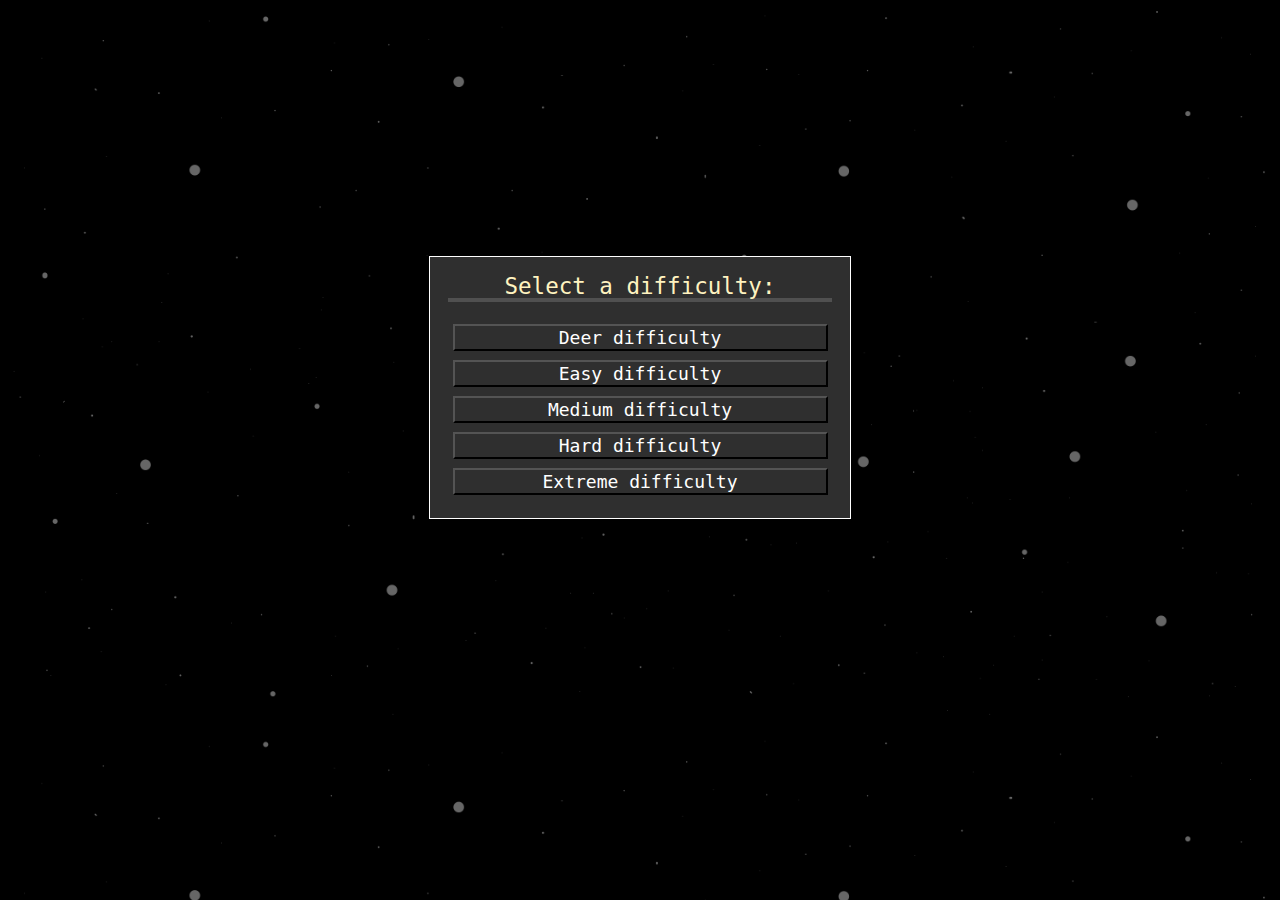
==== commit a79a01ca: "Add files via upload" ====
--- a/minesweeper/index.html
+++ b/minesweeper/index.html
@@ -84,8 +84,18 @@
   <div id="stats" class="modal">
     <div id="stats-content" class="modal-content">
       <span class="close">&times;</span>
-      <p id="end-time"></p>
-      <p id="click-efficiency"></p>
+      <div id="stats-text">
+        <p class="stats-info" id="difficulty">
+          Difficulty: <txt class="input-stats" id="difficulty-stat"></txt>
+        </p>
+        <p class="stats-info" id="end-time">
+          Total time: <txt class="input-stats" id="end-time-stat"></txt>
+        </p>
+        <p class="stats-info" id="click-efficiency">
+          Click efficiency:
+          <txt class="input-stats" id="click-efficiency-stat"></txt>
+        </p>
+      </div>
     </div>
   </div>
   <div id="difficulties-modal" class="modal">
--- a/minesweeper/style.css
+++ b/minesweeper/style.css
@@ -39,6 +39,7 @@
   justify-content: center;
   transform: translate(0%, 3%);
   user-select: none;
+  background-color: rgb(0, 0, 0, 0.3);
 }
 .gamefield_container {
   display: flex;
@@ -219,7 +220,7 @@
   width: 100%;
   height: 100%;
   background-color: rgb(0, 0, 0);
-  background-color: rgba(0, 0, 0, 0.4);
+  background-color: rgba(0, 0, 0, 0.6);
 }
 #stats-content {
   background-color: #414141;
@@ -227,9 +228,22 @@
   margin: 20% auto;
   padding: 2vmin;
   border: 0.1vmin solid #ffffff;
+  min-width: 50vmin;
   width: 30%;
   font-family: monospace;
   font-size: 2.5vmin;
+}
+#stats-text {
+  display: flex;
+  flex-direction: column;
+}
+.stats-info {
+  margin-top: 1.5vmin;
+}
+.input-stats {
+  margin-left: 1vmin;
+  position: absolute;
+  color: #ce341d;
 }
 .close {
   color: #ffffff;
@@ -252,7 +266,7 @@
   width: 100%;
   height: 100%;
   background-color: rgb(0, 0, 0);
-  background-color: rgba(0, 0, 0, 0.4);
+  background-color: rgba(0, 0, 0, 0.6);
 }
 #difficulties-select {
   display: flex;
